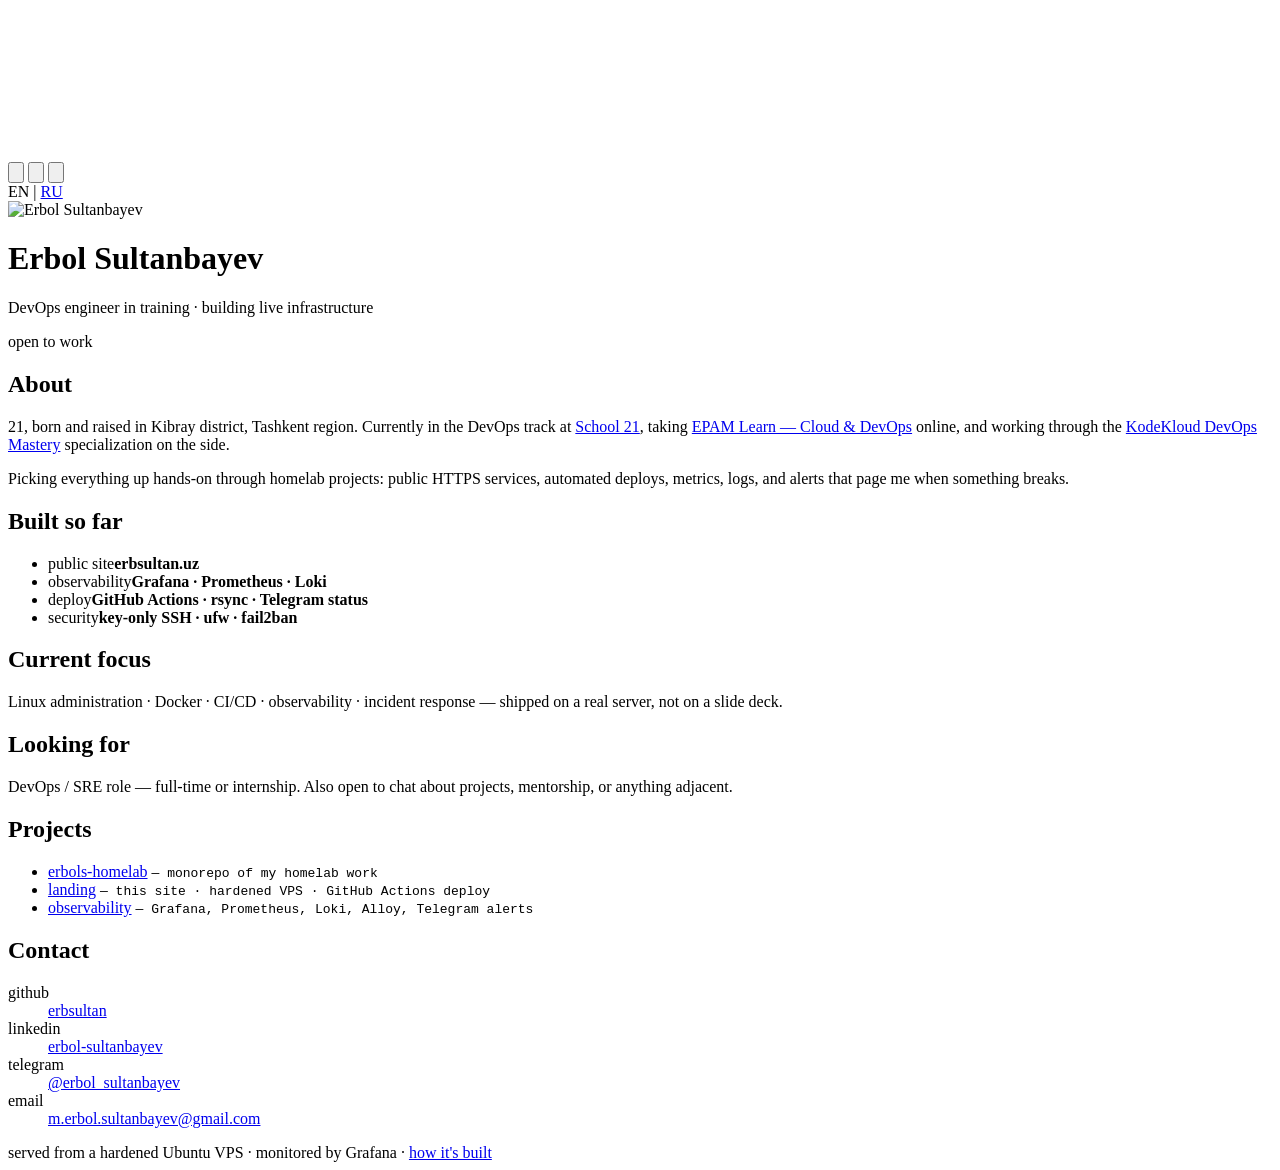
==== landing/site/index.html @ b05822a5 "Refresh landing page content" ====
<!doctype html>
<html lang="en">
<head>
  <meta charset="utf-8">
  <meta name="viewport" content="width=device-width, initial-scale=1">
  <title>Erbol Sultanbayev</title>
  <meta name="description" content="DevOps engineer in training building a real homelab: Linux, Docker, CI/CD, Grafana, Prometheus, Loki, and Telegram alerts.">
  <meta property="og:title" content="Erbol Sultanbayev">
  <meta property="og:description" content="DevOps engineer in training building a real homelab: Linux, Docker, CI/CD, Grafana, Prometheus, Loki, and Telegram alerts.">
  <meta property="og:image" content="https://erbsultan.uz/me.jpg">
  <meta property="og:url" content="https://erbsultan.uz">
  <meta property="og:type" content="profile">
  <meta name="twitter:card" content="summary">
  <link rel="stylesheet" href="/style.css">
  <script src="/theme.js"></script>
</head>
<body>
<canvas id="starfield" aria-hidden="true"></canvas>

<div class="topbar">
  <div class="theme-toggle" role="group" aria-label="Theme">
    <button class="theme-btn" data-theme="light" aria-label="Light theme" title="Light">
      <svg viewBox="0 0 24 24" fill="none" stroke="currentColor" stroke-width="2" stroke-linecap="round" stroke-linejoin="round">
        <circle cx="12" cy="12" r="4"/>
        <path d="M12 2v2M12 20v2M4.93 4.93l1.41 1.41M17.66 17.66l1.41 1.41M2 12h2M20 12h2M6.34 17.66l-1.41 1.41M19.07 4.93l-1.41 1.41"/>
      </svg>
    </button>
    <button class="theme-btn" data-theme="system" aria-label="System theme" title="System">
      <svg viewBox="0 0 24 24" fill="none" stroke="currentColor" stroke-width="2" stroke-linecap="round" stroke-linejoin="round">
        <rect x="2" y="3" width="20" height="14" rx="2"/>
        <path d="M8 21h8M12 17v4"/>
      </svg>
    </button>
    <button class="theme-btn" data-theme="dark" aria-label="Dark theme" title="Dark">
      <svg viewBox="0 0 24 24" fill="none" stroke="currentColor" stroke-width="2" stroke-linecap="round" stroke-linejoin="round">
        <path d="M21 12.79A9 9 0 1 1 11.21 3 7 7 0 0 0 21 12.79z"/>
      </svg>
    </button>
  </div>

  <div class="lang">
    <span class="active">EN</span>
    <span class="sep">|</span>
    <a href="/ru.html">RU</a>
  </div>
</div>

<header>
  <img src="/me.jpg" alt="Erbol Sultanbayev">
  <div class="identity">
    <h1>Erbol Sultanbayev</h1>
    <p class="tagline">DevOps engineer in training · building live infrastructure</p>
    <span class="status">open to work</span>
  </div>
</header>

<section>
  <h2>About</h2>
  <p>21, born and raised in Kibray district, Tashkent region. Currently in the DevOps track at <a href="https://21-school.kz">School 21</a>, taking <a href="https://learn.epam.com">EPAM Learn — Cloud &amp; DevOps</a> online, and working through the <a href="https://kodekloud.com">KodeKloud DevOps Mastery</a> specialization on the side.</p>
  <p>Picking everything up hands-on through homelab projects: public HTTPS services, automated deploys, metrics, logs, and alerts that page me when something breaks.</p>
</section>

<section>
  <h2>Built so far</h2>
  <ul class="facts">
    <li><span>public site</span><strong>erbsultan.uz</strong></li>
    <li><span>observability</span><strong>Grafana · Prometheus · Loki</strong></li>
    <li><span>deploy</span><strong>GitHub Actions · rsync · Telegram status</strong></li>
    <li><span>security</span><strong>key-only SSH · ufw · fail2ban</strong></li>
  </ul>
</section>

<section>
  <h2>Current focus</h2>
  <p>Linux administration · Docker · CI/CD · observability · incident response — shipped on a real server, not on a slide deck.</p>
</section>

<section>
  <h2>Looking for</h2>
  <p>DevOps / SRE role — full-time or internship. Also open to chat about projects, mentorship, or anything adjacent.</p>
</section>

<section>
  <h2>Projects</h2>
  <ul class="projects">
    <li><a href="https://github.com/erbsultan/erbols-homelab">erbols-homelab</a> <code>— monorepo of my homelab work</code></li>
    <li><a href="https://github.com/erbsultan/erbols-homelab/tree/main/landing">landing</a> <code>— this site · hardened VPS · GitHub Actions deploy</code></li>
    <li><a href="https://github.com/erbsultan/erbols-homelab/tree/main/observability">observability</a> <code>— Grafana, Prometheus, Loki, Alloy, Telegram alerts</code></li>
  </ul>
</section>

<section>
  <h2>Contact</h2>
  <dl class="contacts">
    <dt>github</dt>     <dd><a href="https://github.com/erbsultan">erbsultan</a></dd>
    <dt>linkedin</dt>   <dd><a href="https://www.linkedin.com/in/erbol-sultanbayev/">erbol-sultanbayev</a></dd>
    <dt>telegram</dt>   <dd><a href="https://t.me/erbol_sultanbayev">@erbol_sultanbayev</a></dd>
    <dt>email</dt>      <dd><a href="mailto:m.erbol.sultanbayev@gmail.com">m.erbol.sultanbayev@gmail.com</a></dd>
  </dl>
</section>

<footer>
  served from a hardened Ubuntu VPS · monitored by Grafana · <a href="https://github.com/erbsultan/erbols-homelab">how it's built</a>
</footer>

<script src="/stars.js"></script>
</body>
</html>
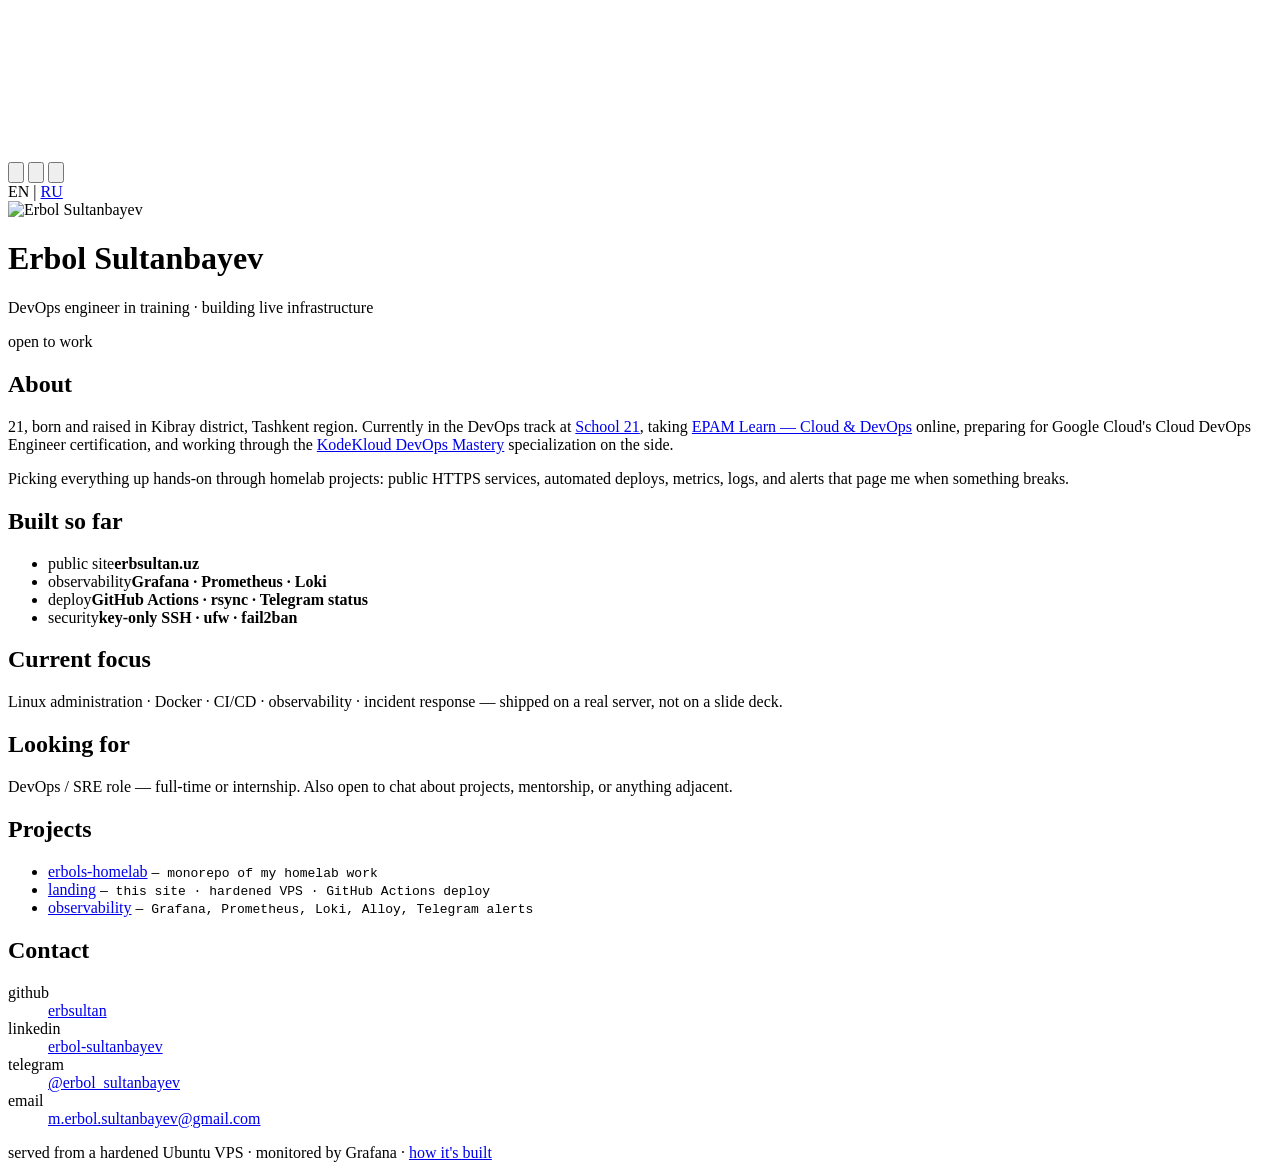
==== commit da26b32a: "Add Google Cloud certification note" ====
--- a/landing/site/index.html
+++ b/landing/site/index.html
@@ -56,7 +56,7 @@
 
 <section>
   <h2>About</h2>
-  <p>21, born and raised in Kibray district, Tashkent region. Currently in the DevOps track at <a href="https://21-school.kz">School 21</a>, taking <a href="https://learn.epam.com">EPAM Learn — Cloud &amp; DevOps</a> online, and working through the <a href="https://kodekloud.com">KodeKloud DevOps Mastery</a> specialization on the side.</p>
+  <p>21, born and raised in Kibray district, Tashkent region. Currently in the DevOps track at <a href="https://21-school.uz/">School 21</a>, taking <a href="https://campus.epam.uz/ru">EPAM Learn — Cloud &amp; DevOps</a> online, preparing for Google Cloud's Cloud DevOps Engineer certification, and working through the <a href="https://kodekloud.com">KodeKloud DevOps Mastery</a> specialization on the side.</p>
   <p>Picking everything up hands-on through homelab projects: public HTTPS services, automated deploys, metrics, logs, and alerts that page me when something breaks.</p>
 </section>
 
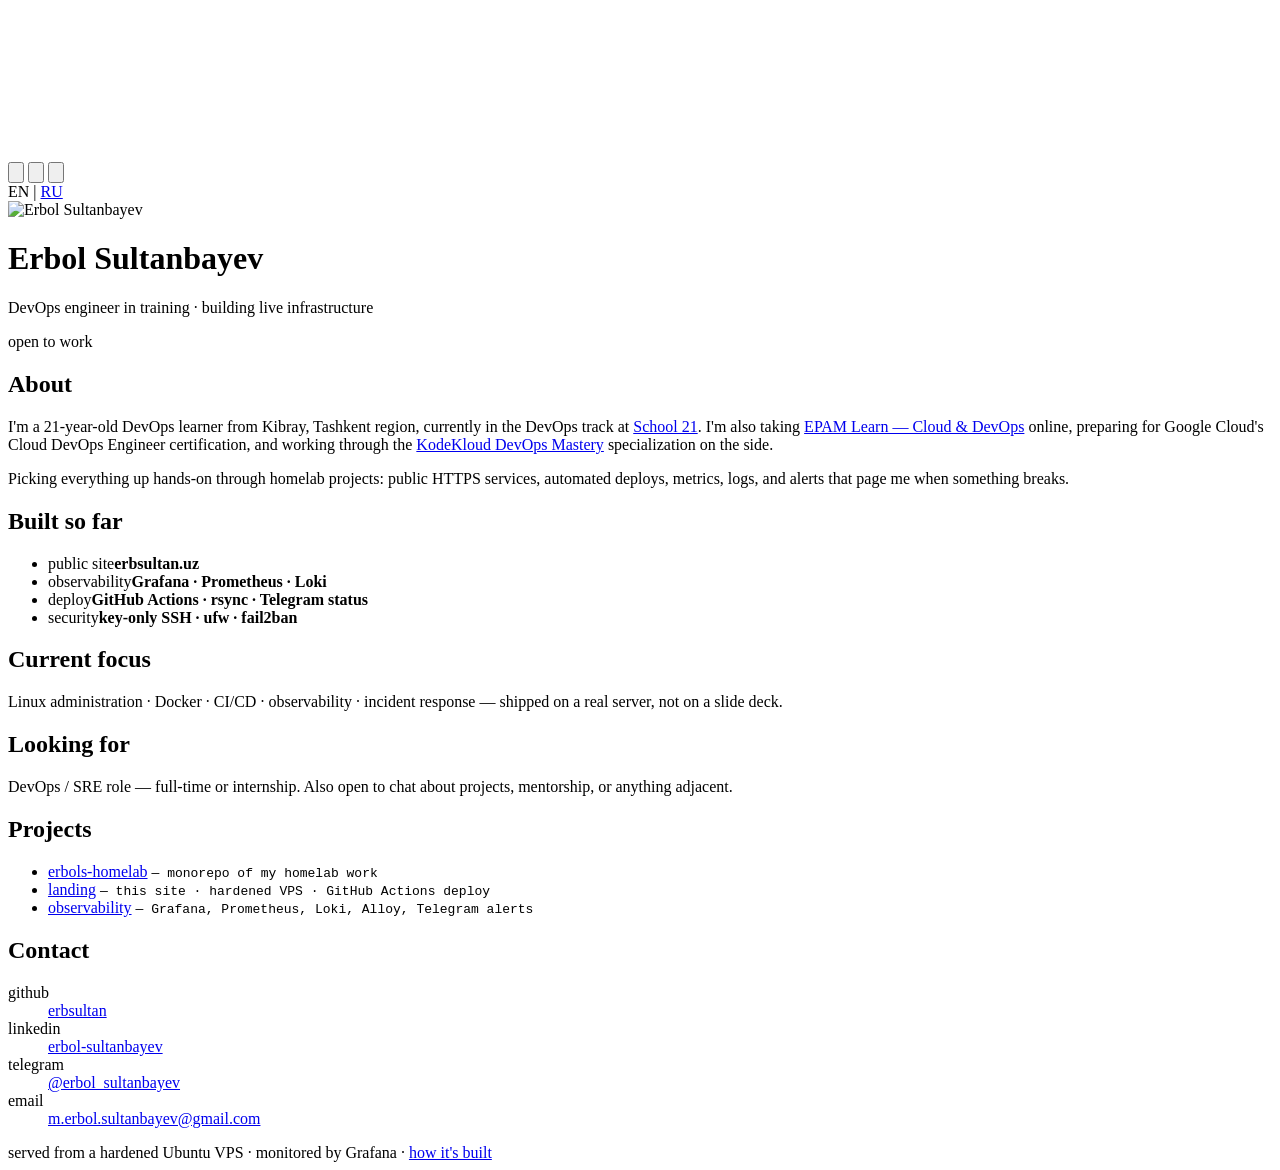
==== commit afd3d408: "Polish about intro copy" ====
--- a/landing/site/index.html
+++ b/landing/site/index.html
@@ -56,7 +56,7 @@
 
 <section>
   <h2>About</h2>
-  <p>21, born and raised in Kibray district, Tashkent region. Currently in the DevOps track at <a href="https://21-school.uz/">School 21</a>, taking <a href="https://campus.epam.uz/ru">EPAM Learn — Cloud &amp; DevOps</a> online, preparing for Google Cloud's Cloud DevOps Engineer certification, and working through the <a href="https://kodekloud.com">KodeKloud DevOps Mastery</a> specialization on the side.</p>
+  <p>I'm a 21-year-old DevOps learner from Kibray, Tashkent region, currently in the DevOps track at <a href="https://21-school.uz/">School 21</a>. I'm also taking <a href="https://campus.epam.uz/ru">EPAM Learn — Cloud &amp; DevOps</a> online, preparing for Google Cloud's Cloud DevOps Engineer certification, and working through the <a href="https://kodekloud.com">KodeKloud DevOps Mastery</a> specialization on the side.</p>
   <p>Picking everything up hands-on through homelab projects: public HTTPS services, automated deploys, metrics, logs, and alerts that page me when something breaks.</p>
 </section>
 
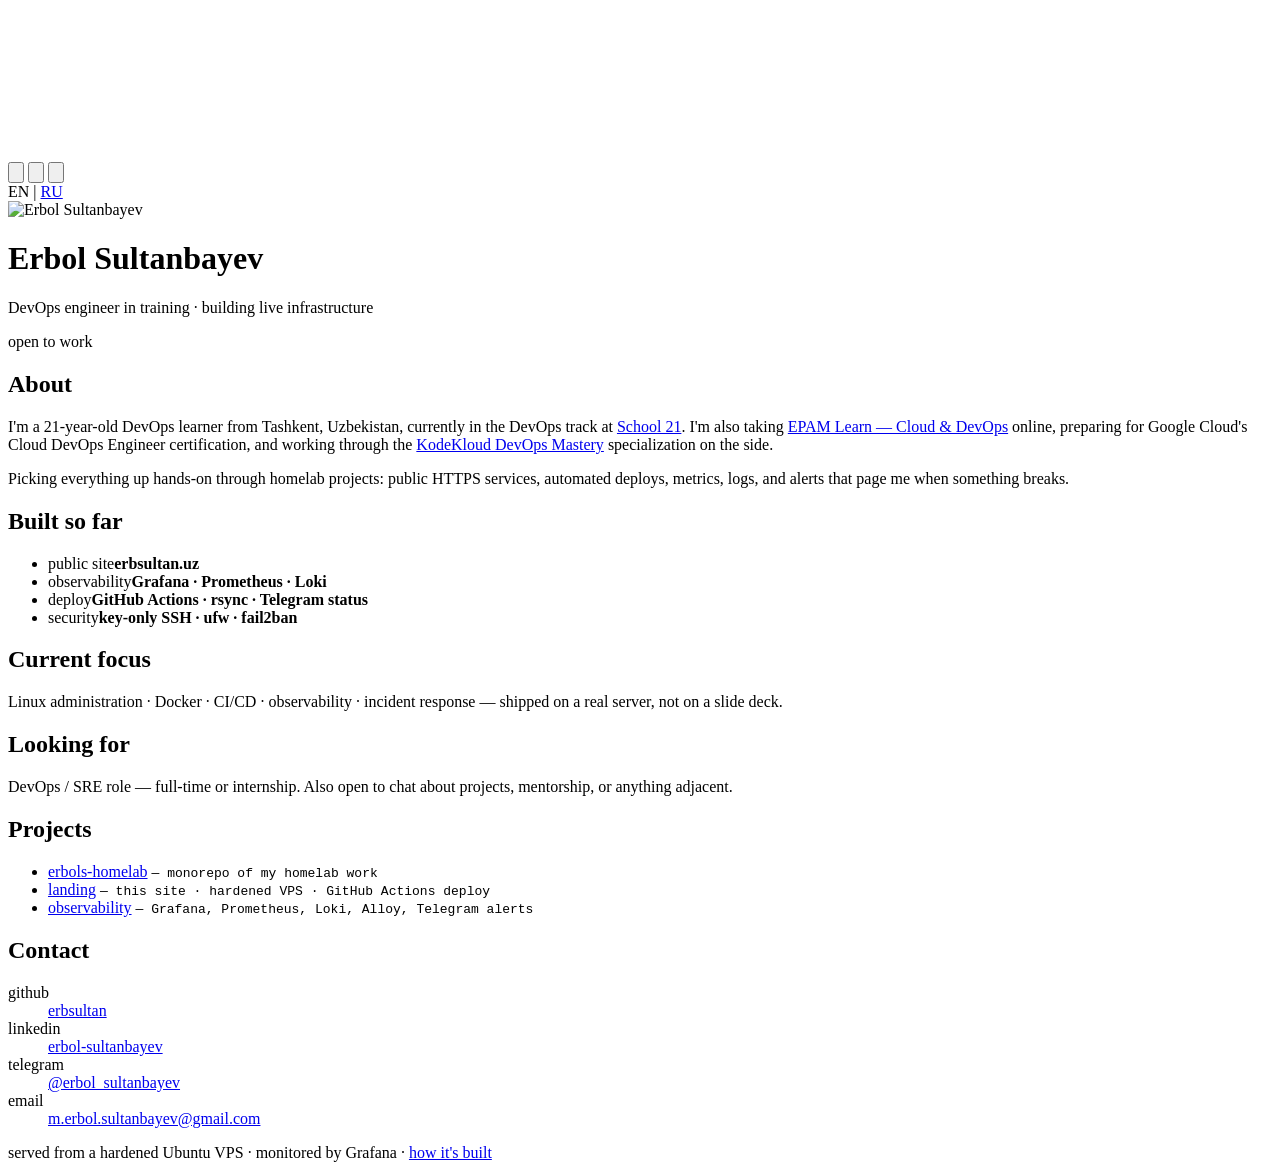
==== commit 9acd4c58: "Update about location copy" ====
--- a/landing/site/index.html
+++ b/landing/site/index.html
@@ -56,7 +56,7 @@
 
 <section>
   <h2>About</h2>
-  <p>I'm a 21-year-old DevOps learner from Kibray, Tashkent region, currently in the DevOps track at <a href="https://21-school.uz/">School 21</a>. I'm also taking <a href="https://campus.epam.uz/ru">EPAM Learn — Cloud &amp; DevOps</a> online, preparing for Google Cloud's Cloud DevOps Engineer certification, and working through the <a href="https://kodekloud.com">KodeKloud DevOps Mastery</a> specialization on the side.</p>
+  <p>I'm a 21-year-old DevOps learner from Tashkent, Uzbekistan, currently in the DevOps track at <a href="https://21-school.uz/">School 21</a>. I'm also taking <a href="https://campus.epam.uz/ru">EPAM Learn — Cloud &amp; DevOps</a> online, preparing for Google Cloud's Cloud DevOps Engineer certification, and working through the <a href="https://kodekloud.com">KodeKloud DevOps Mastery</a> specialization on the side.</p>
   <p>Picking everything up hands-on through homelab projects: public HTTPS services, automated deploys, metrics, logs, and alerts that page me when something breaks.</p>
 </section>
 
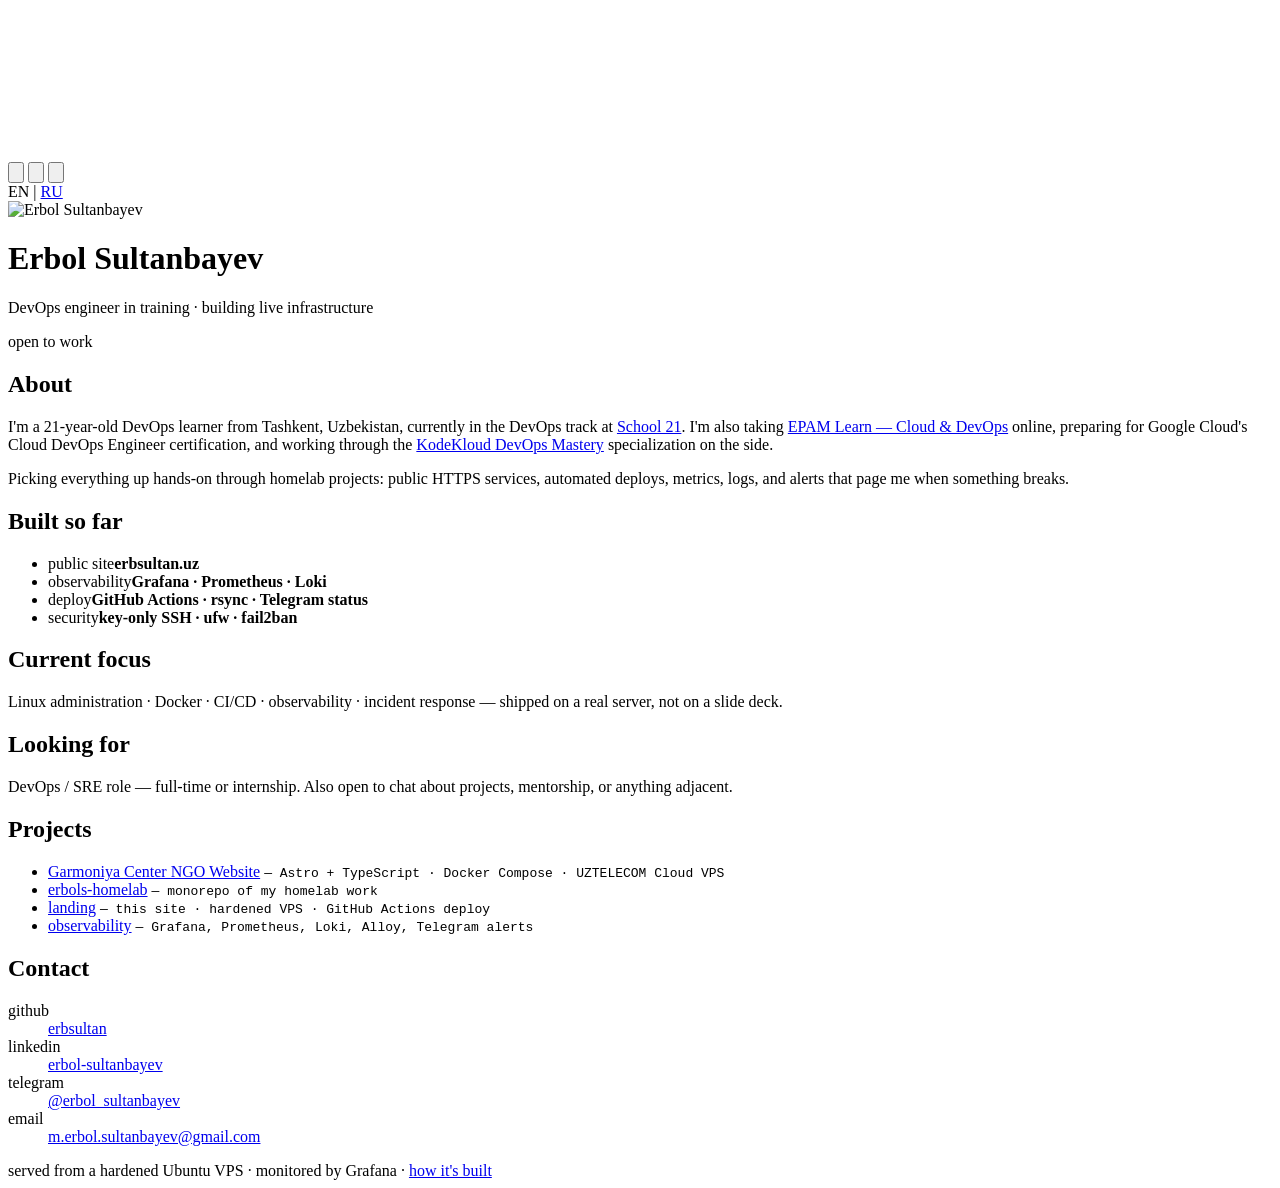
==== commit afd3466f: "Add Garmoniya Center portfolio case study" ====
--- a/landing/site/index.html
+++ b/landing/site/index.html
@@ -83,6 +83,7 @@
 <section>
   <h2>Projects</h2>
   <ul class="projects">
+    <li><a href="/garmoniya-center.html">Garmoniya Center NGO Website</a> <code>— Astro + TypeScript · Docker Compose · UZTELECOM Cloud VPS</code></li>
     <li><a href="https://github.com/erbsultan/erbols-homelab">erbols-homelab</a> <code>— monorepo of my homelab work</code></li>
     <li><a href="https://github.com/erbsultan/erbols-homelab/tree/main/landing">landing</a> <code>— this site · hardened VPS · GitHub Actions deploy</code></li>
     <li><a href="https://github.com/erbsultan/erbols-homelab/tree/main/observability">observability</a> <code>— Grafana, Prometheus, Loki, Alloy, Telegram alerts</code></li>
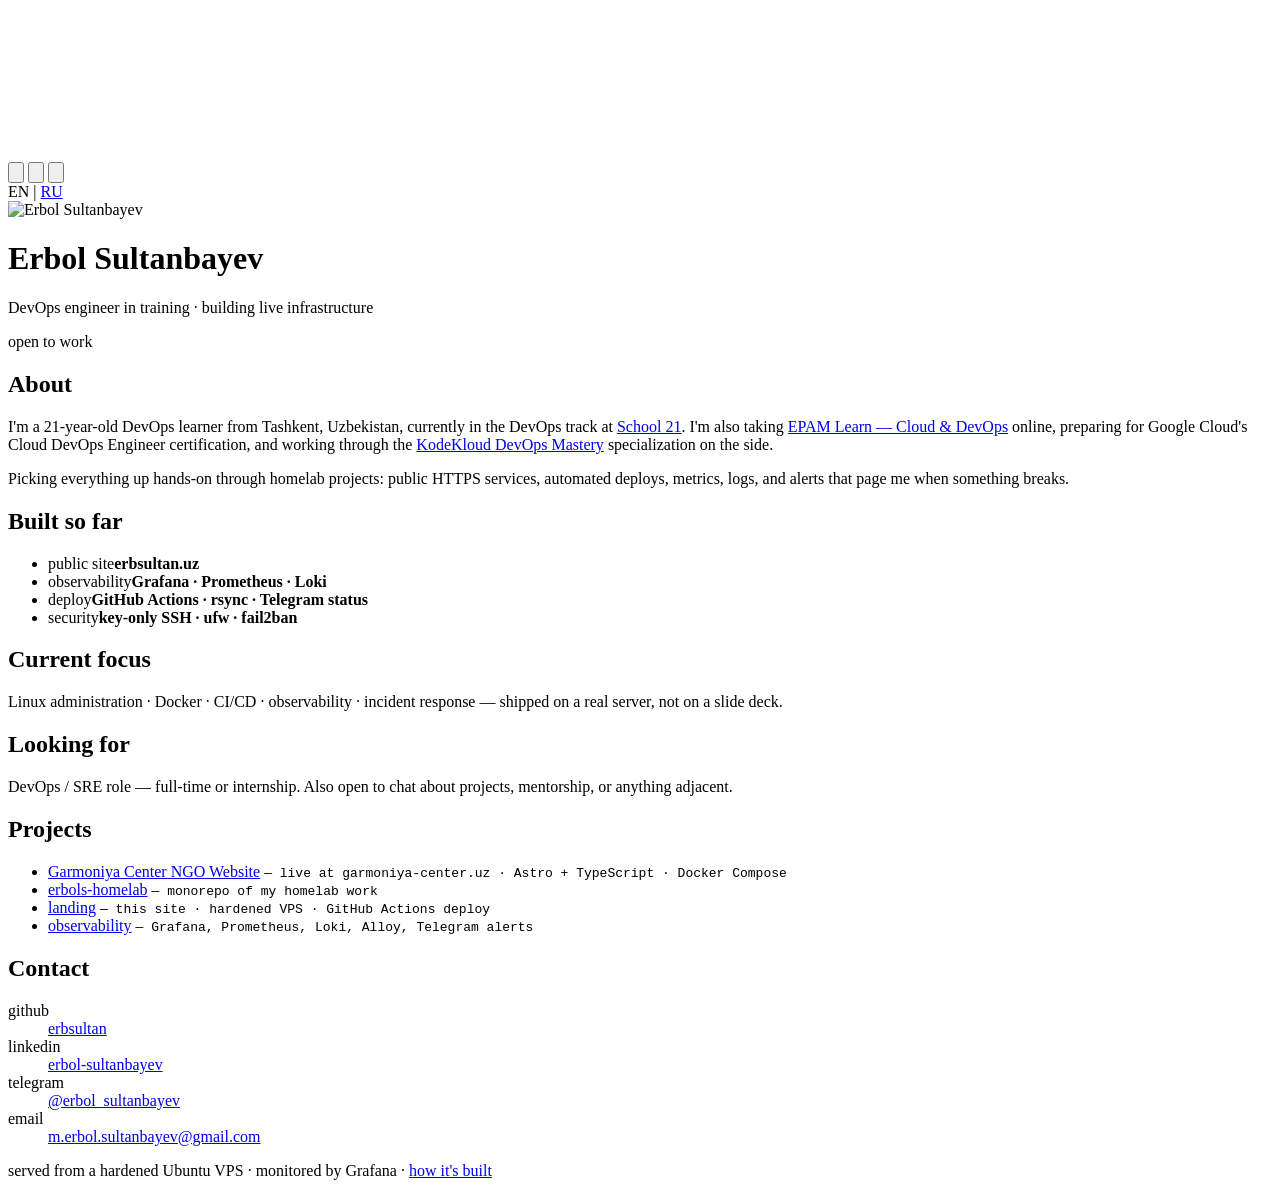
==== commit aa27f8ca: "Update Garmoniya case study with domain and email" ====
--- a/landing/site/index.html
+++ b/landing/site/index.html
@@ -83,7 +83,7 @@
 <section>
   <h2>Projects</h2>
   <ul class="projects">
-    <li><a href="/garmoniya-center.html">Garmoniya Center NGO Website</a> <code>— Astro + TypeScript · Docker Compose · UZTELECOM Cloud VPS</code></li>
+    <li><a href="/garmoniya-center.html">Garmoniya Center NGO Website</a> <code>— live at garmoniya-center.uz · Astro + TypeScript · Docker Compose</code></li>
     <li><a href="https://github.com/erbsultan/erbols-homelab">erbols-homelab</a> <code>— monorepo of my homelab work</code></li>
     <li><a href="https://github.com/erbsultan/erbols-homelab/tree/main/landing">landing</a> <code>— this site · hardened VPS · GitHub Actions deploy</code></li>
     <li><a href="https://github.com/erbsultan/erbols-homelab/tree/main/observability">observability</a> <code>— Grafana, Prometheus, Loki, Alloy, Telegram alerts</code></li>
